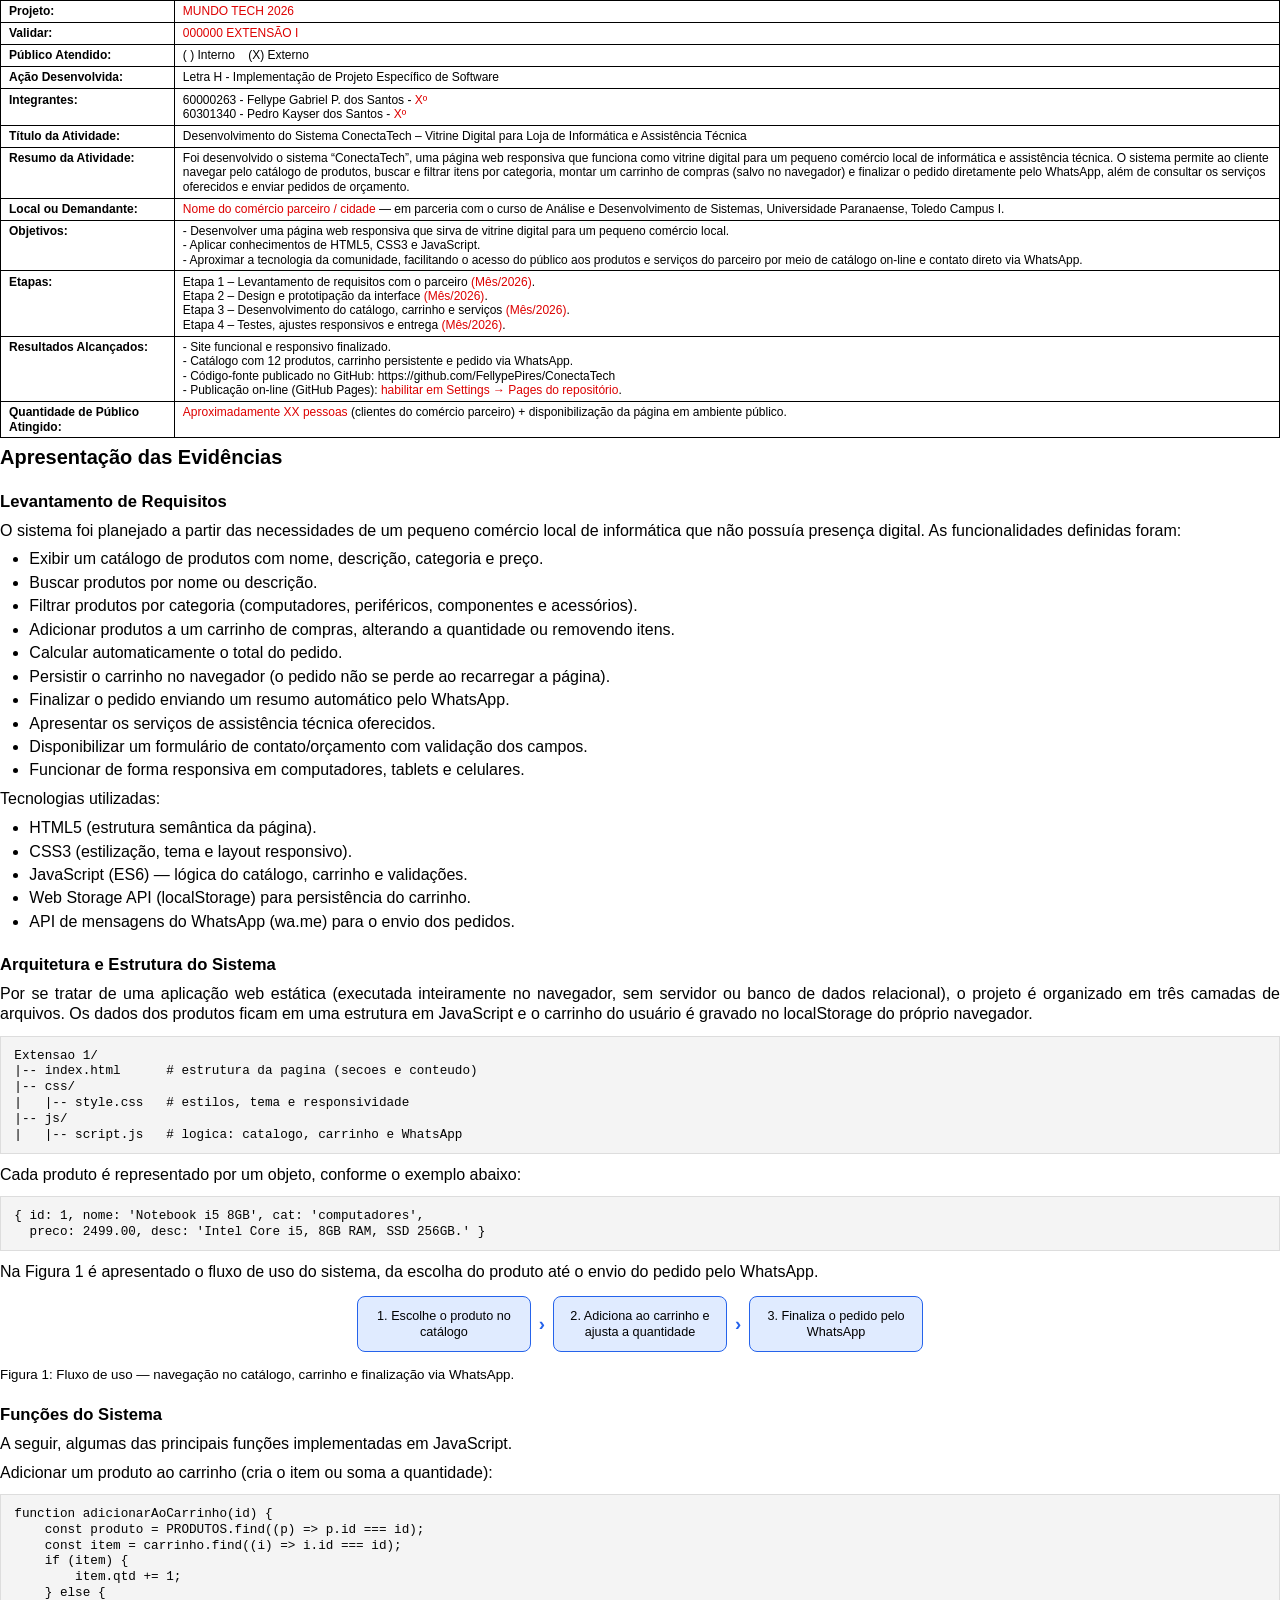
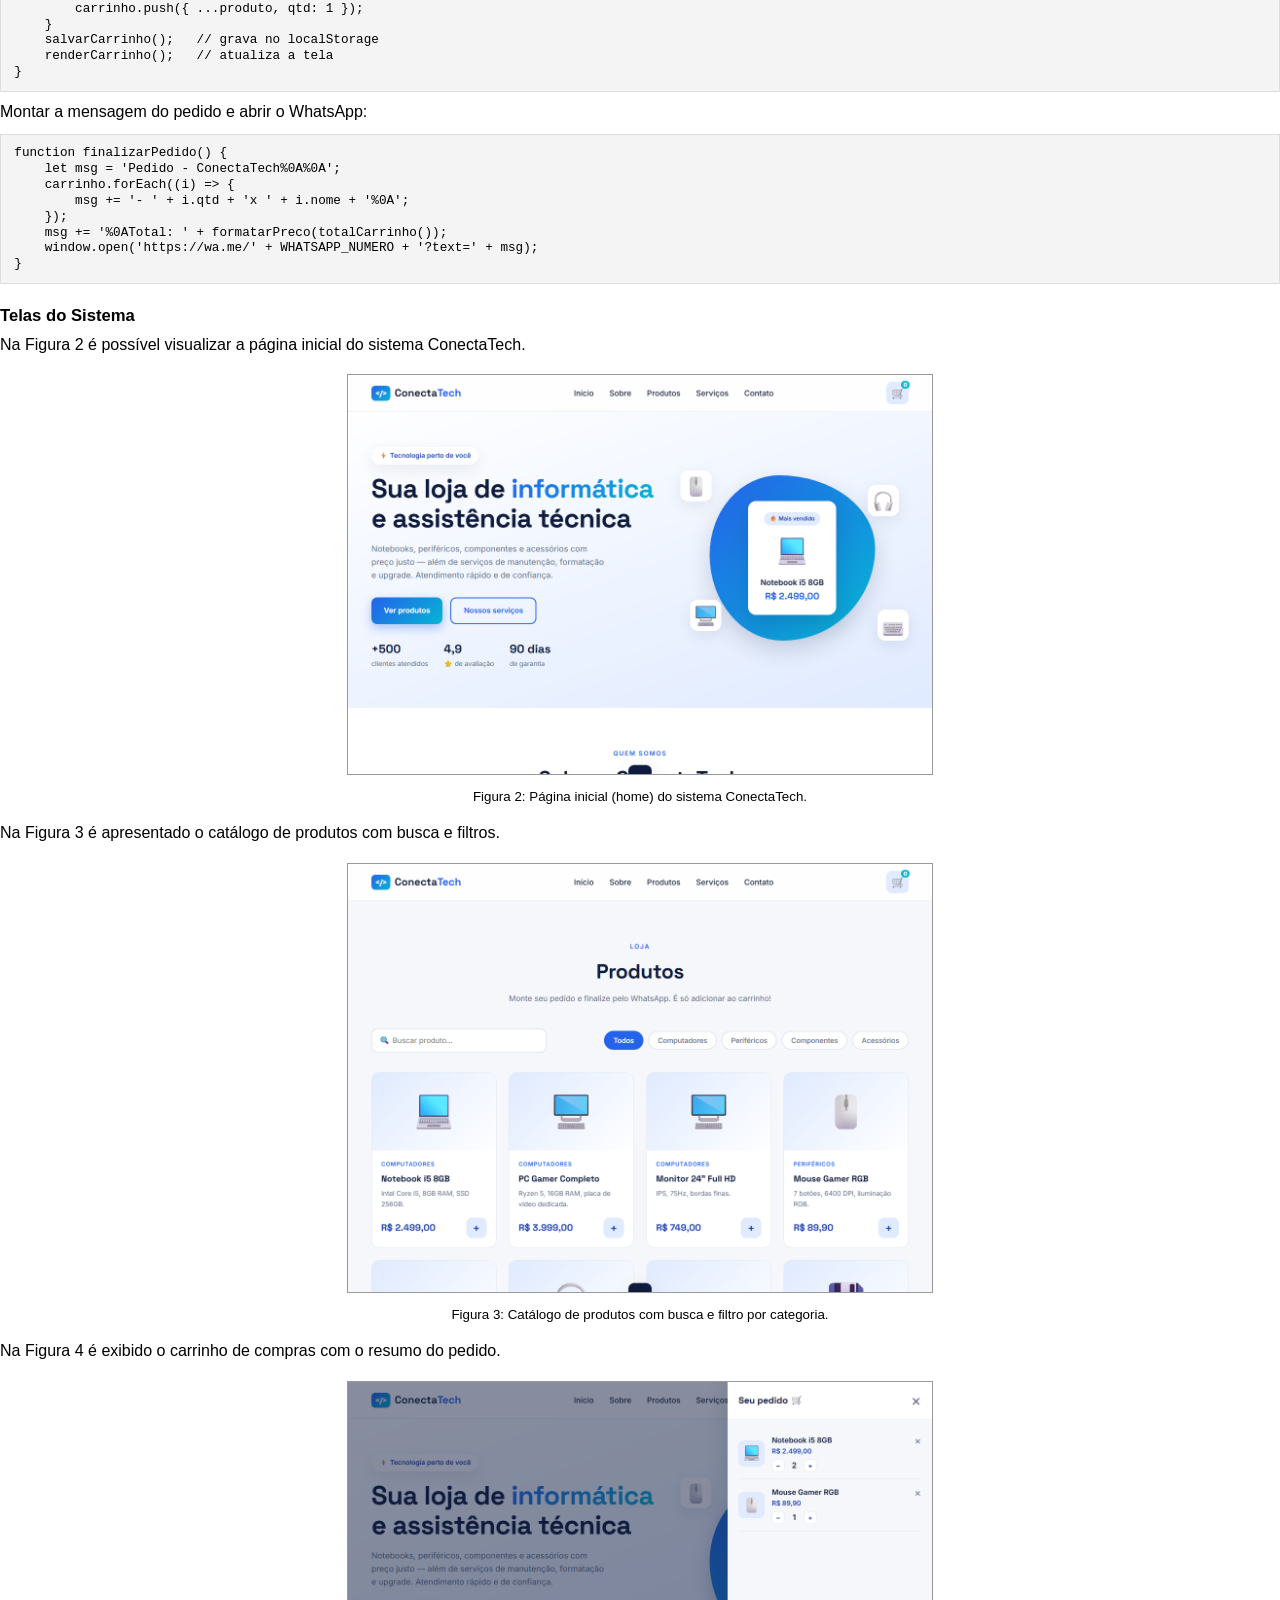
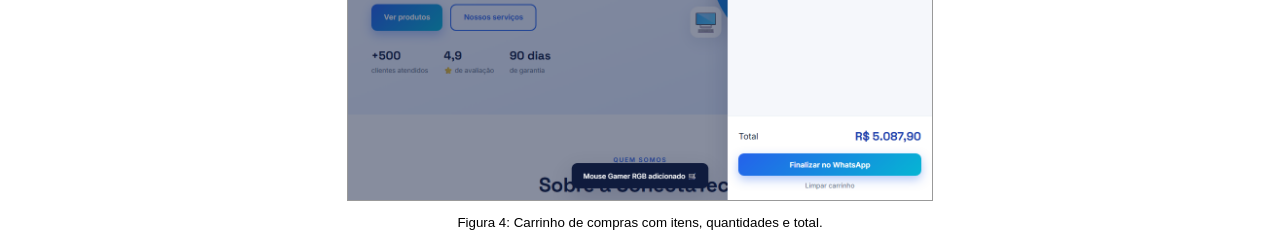
==== acex/doc.html @ 335a2b89 "Projeto ConectaTech: site e documentacao ACEX Site de vitrine digital (HTML/CSS/JS) para loja de inf" ====
<!DOCTYPE html>
<html lang="pt-BR">
<head>
<meta charset="UTF-8" />
<style>
  @page {
    size: A4;
    margin: 3.5cm 2.2cm 3cm 2.2cm;
  }
  * { box-sizing: border-box; }
  html, body { margin: 0; padding: 0; }
  body {
    font-family: "Helvetica Neue", Arial, "Segoe UI", sans-serif;
    font-size: 12pt;
    line-height: 1.3;
    color: #000;
  }

  /* ---- Cabeçalho institucional (repete em todas as páginas) ---- */
  .header {
    position: fixed;
    top: -2.9cm;            /* sobe para dentro da margem superior da página */
    left: 0; right: 0;
    margin: 0 auto;
    width: 16.6cm;
    text-align: center;
  }
  .header__box {
    border: 0.5pt solid #000;
    padding: 6pt 8pt;
    display: flex;
    align-items: center;
    justify-content: center;
    gap: 0.7cm;
  }
  .header__logo {
    border: 0.5pt solid #000;
    width: 2.6cm; height: 1.55cm;
    display: flex; align-items: center; justify-content: center;
    font-weight: bold; font-size: 11pt;
    flex-shrink: 0;
  }
  .header__titles { font-size: 10.5pt; line-height: 1.35; }
  .header__titles .t1 { font-size: 11pt; font-weight: bold; }
  .header__titles .t2, .header__titles .t3 { font-size: 9.5pt; font-weight: bold; }
  .header__sub { font-weight: bold; font-size: 11pt; margin-top: 6pt; }

  /* ---- Tabela de registro ---- */
  table.reg { width: 100%; border-collapse: collapse; }
  table.reg td {
    border: 0.5pt solid #000;
    padding: 2.5pt 6pt;
    vertical-align: top;
    font-size: 9pt;
    line-height: 1.2;
  }
  table.reg td.lbl { width: 4.6cm; font-weight: bold; }
  .red { color: #d00; }

  /* ---- Seções ---- */
  h2 { font-size: 15pt; font-weight: bold; margin: 4pt 0 10pt; }
  h3 { font-size: 12.5pt; font-weight: bold; margin: 16pt 0 6pt; }
  p { margin: 6pt 0; text-align: justify; }
  ul { margin: 6pt 0; padding-left: 22pt; }
  li { margin: 2pt 0; }

  /* ---- Código (verbatim) ---- */
  pre {
    font-family: "Consolas", "Courier New", monospace;
    font-size: 9.5pt;
    background: #f4f4f4;
    border: 0.5pt solid #ddd;
    padding: 8pt 10pt;
    white-space: pre-wrap;
    line-height: 1.25;
    margin: 8pt 0;
    page-break-inside: avoid;
  }

  /* ---- Figuras ---- */
  figure { margin: 14pt 0; text-align: center; page-break-inside: avoid; }
  figure img {
    width: 100%; max-width: 15.5cm; height: auto;
    border: 0.5pt solid #999;
  }
  .imgph {
    max-width: 15.5cm; margin: 0 auto;
    border: 1pt dashed #999; background: #fafafa;
    color: #666; font-size: 10pt;
    padding: 1.6cm 1cm; text-align: center;
  }
  figcaption { font-size: 10pt; margin-top: 5pt; }

  .pagebreak { page-break-before: always; }

  /* ---- Fluxograma simples ---- */
  .flow { display: flex; align-items: stretch; justify-content: center; gap: 0; margin: 10pt 0; }
  .flow .step {
    border: 0.8pt solid #2563eb;
    background: #e0ebff;
    border-radius: 8px;
    padding: 8pt 10pt;
    font-size: 9.5pt;
    text-align: center;
    width: 4.6cm;
    display: flex; align-items: center; justify-content: center;
  }
  .flow .arrow { display: flex; align-items: center; padding: 0 6pt; color: #2563eb; font-weight: bold; font-size: 14pt; }
</style>
</head>
<body>

  <!-- Cabeçalho repetido -->
  <div class="header">
    <div class="header__box">
      <div class="header__logo">UNIPAR</div>
      <div class="header__titles">
        <div class="t1">ATIVIDADE CURRICULAR DE EXTENSÃO - ACEX</div>
        <div class="t2">ANÁLISE E DESENVOLVIMENTO DE SISTEMAS - ADS</div>
        <div class="t3">UNIPAR TOLEDO - 2026</div>
      </div>
    </div>
    <div class="header__sub">DOCUMENTO PARA REGISTRO DE ATIVIDADE DE EXTENSÃO</div>
  </div>

  <!-- ============ PÁGINA 1: TABELA DE REGISTRO ============ -->
  <table class="reg">
    <tr>
      <td class="lbl">Projeto:</td>
      <td><span class="red">MUNDO TECH 2026</span></td>
    </tr>
    <tr>
      <td class="lbl">Validar:</td>
      <td><span class="red">000000 EXTENSÃO I</span></td>
    </tr>
    <tr>
      <td class="lbl">Público Atendido:</td>
      <td>( ) Interno &nbsp;&nbsp; (X) Externo</td>
    </tr>
    <tr>
      <td class="lbl">Ação Desenvolvida:</td>
      <td>Letra H - Implementação de Projeto Específico de Software</td>
    </tr>
    <tr>
      <td class="lbl">Integrantes:</td>
      <td>
        60000263 - Fellype Gabriel P. dos Santos - <span class="red">Xº</span><br>
        60301340 - Pedro Kayser dos Santos - <span class="red">Xº</span>
      </td>
    </tr>
    <tr>
      <td class="lbl">Título da Atividade:</td>
      <td>Desenvolvimento do Sistema ConectaTech – Vitrine Digital para Loja de Informática e Assistência Técnica</td>
    </tr>
    <tr>
      <td class="lbl">Resumo da Atividade:</td>
      <td>Foi desenvolvido o sistema “ConectaTech”, uma página web responsiva que funciona como vitrine digital para um pequeno comércio local de informática e assistência técnica. O sistema permite ao cliente navegar pelo catálogo de produtos, buscar e filtrar itens por categoria, montar um carrinho de compras (salvo no navegador) e finalizar o pedido diretamente pelo WhatsApp, além de consultar os serviços oferecidos e enviar pedidos de orçamento.</td>
    </tr>
    <tr>
      <td class="lbl">Local ou Demandante:</td>
      <td><span class="red">Nome do comércio parceiro / cidade</span> — em parceria com o curso de Análise e Desenvolvimento de Sistemas, Universidade Paranaense, Toledo Campus I.</td>
    </tr>
    <tr>
      <td class="lbl">Objetivos:</td>
      <td>- Desenvolver uma página web responsiva que sirva de vitrine digital para um pequeno comércio local.<br>
        - Aplicar conhecimentos de HTML5, CSS3 e JavaScript.<br>
        - Aproximar a tecnologia da comunidade, facilitando o acesso do público aos produtos e serviços do parceiro por meio de catálogo on-line e contato direto via WhatsApp.</td>
    </tr>
    <tr>
      <td class="lbl">Etapas:</td>
      <td>Etapa 1 – Levantamento de requisitos com o parceiro <span class="red">(Mês/2026)</span>.<br>
        Etapa 2 – Design e prototipação da interface <span class="red">(Mês/2026)</span>.<br>
        Etapa 3 – Desenvolvimento do catálogo, carrinho e serviços <span class="red">(Mês/2026)</span>.<br>
        Etapa 4 – Testes, ajustes responsivos e entrega <span class="red">(Mês/2026)</span>.</td>
    </tr>
    <tr>
      <td class="lbl">Resultados Alcançados:</td>
      <td>- Site funcional e responsivo finalizado.<br>
        - Catálogo com 12 produtos, carrinho persistente e pedido via WhatsApp.<br>
        - Código-fonte publicado no GitHub: https://github.com/FellypePires/ConectaTech<br>
        - Publicação on-line (GitHub Pages): <span class="red">habilitar em Settings → Pages do repositório</span>.</td>
    </tr>
    <tr>
      <td class="lbl">Quantidade de Público Atingido:</td>
      <td><span class="red">Aproximadamente XX pessoas</span> (clientes do comércio parceiro) + disponibilização da página em ambiente público.</td>
    </tr>
  </table>

  <!-- ============ PÁGINA 2+: EVIDÊNCIAS ============ -->
  <div class="pagebreak"></div>

  <h2>Apresentação das Evidências</h2>

  <h3>Levantamento de Requisitos</h3>
  <p>O sistema foi planejado a partir das necessidades de um pequeno comércio local de
  informática que não possuía presença digital. As funcionalidades definidas foram:</p>
  <ul>
    <li>Exibir um catálogo de produtos com nome, descrição, categoria e preço.</li>
    <li>Buscar produtos por nome ou descrição.</li>
    <li>Filtrar produtos por categoria (computadores, periféricos, componentes e acessórios).</li>
    <li>Adicionar produtos a um carrinho de compras, alterando a quantidade ou removendo itens.</li>
    <li>Calcular automaticamente o total do pedido.</li>
    <li>Persistir o carrinho no navegador (o pedido não se perde ao recarregar a página).</li>
    <li>Finalizar o pedido enviando um resumo automático pelo WhatsApp.</li>
    <li>Apresentar os serviços de assistência técnica oferecidos.</li>
    <li>Disponibilizar um formulário de contato/orçamento com validação dos campos.</li>
    <li>Funcionar de forma responsiva em computadores, tablets e celulares.</li>
  </ul>

  <p>Tecnologias utilizadas:</p>
  <ul>
    <li>HTML5 (estrutura semântica da página).</li>
    <li>CSS3 (estilização, tema e layout responsivo).</li>
    <li>JavaScript (ES6) — lógica do catálogo, carrinho e validações.</li>
    <li>Web Storage API (localStorage) para persistência do carrinho.</li>
    <li>API de mensagens do WhatsApp (wa.me) para o envio dos pedidos.</li>
  </ul>

  <h3>Arquitetura e Estrutura do Sistema</h3>
  <p>Por se tratar de uma aplicação web estática (executada inteiramente no navegador,
  sem servidor ou banco de dados relacional), o projeto é organizado em três camadas de
  arquivos. Os dados dos produtos ficam em uma estrutura em JavaScript e o carrinho do
  usuário é gravado no localStorage do próprio navegador.</p>
  <pre>Extensao 1/
|-- index.html      # estrutura da pagina (secoes e conteudo)
|-- css/
|   |-- style.css   # estilos, tema e responsividade
|-- js/
|   |-- script.js   # logica: catalogo, carrinho e WhatsApp</pre>

  <p>Cada produto é representado por um objeto, conforme o exemplo abaixo:</p>
  <pre>{ id: 1, nome: 'Notebook i5 8GB', cat: 'computadores',
  preco: 2499.00, desc: 'Intel Core i5, 8GB RAM, SSD 256GB.' }</pre>

  <p>Na Figura 1 é apresentado o fluxo de uso do sistema, da escolha do produto até o
  envio do pedido pelo WhatsApp.</p>
  <div class="flow">
    <div class="step">1. Escolhe o produto no catálogo</div>
    <div class="arrow">›</div>
    <div class="step">2. Adiciona ao carrinho e ajusta a quantidade</div>
    <div class="arrow">›</div>
    <div class="step">3. Finaliza o pedido pelo WhatsApp</div>
  </div>
  <figcaption>Figura 1: Fluxo de uso — navegação no catálogo, carrinho e finalização via WhatsApp.</figcaption>

  <h3>Funções do Sistema</h3>
  <p>A seguir, algumas das principais funções implementadas em JavaScript.</p>
  <p>Adicionar um produto ao carrinho (cria o item ou soma a quantidade):</p>
  <pre>function adicionarAoCarrinho(id) {
    const produto = PRODUTOS.find((p) => p.id === id);
    const item = carrinho.find((i) => i.id === id);
    if (item) {
        item.qtd += 1;
    } else {
        carrinho.push({ ...produto, qtd: 1 });
    }
    salvarCarrinho();   // grava no localStorage
    renderCarrinho();   // atualiza a tela
}</pre>

  <p>Montar a mensagem do pedido e abrir o WhatsApp:</p>
  <pre>function finalizarPedido() {
    let msg = 'Pedido - ConectaTech%0A%0A';
    carrinho.forEach((i) => {
        msg += '- ' + i.qtd + 'x ' + i.nome + '%0A';
    });
    msg += '%0ATotal: ' + formatarPreco(totalCarrinho());
    window.open('https://wa.me/' + WHATSAPP_NUMERO + '?text=' + msg);
}</pre>

  <h3>Telas do Sistema</h3>
  <p>Na Figura 2 é possível visualizar a página inicial do sistema ConectaTech.</p>
  <figure>
    <img src="images/home.png" alt="Página inicial" onerror="this.replaceWith(Object.assign(document.createElement('div'),{className:'imgph',textContent:'[ Inserir print da página inicial — images/home.png ]'}))" />
    <figcaption>Figura 2: Página inicial (home) do sistema ConectaTech.</figcaption>
  </figure>

  <p>Na Figura 3 é apresentado o catálogo de produtos com busca e filtros.</p>
  <figure>
    <img src="images/catalogo.png" alt="Catálogo de produtos" onerror="this.replaceWith(Object.assign(document.createElement('div'),{className:'imgph',textContent:'[ Inserir print do catálogo — images/catalogo.png ]'}))" />
    <figcaption>Figura 3: Catálogo de produtos com busca e filtro por categoria.</figcaption>
  </figure>

  <p>Na Figura 4 é exibido o carrinho de compras com o resumo do pedido.</p>
  <figure>
    <img src="images/carrinho.png" alt="Carrinho de compras" onerror="this.replaceWith(Object.assign(document.createElement('div'),{className:'imgph',textContent:'[ Inserir print do carrinho — images/carrinho.png ]'}))" />
    <figcaption>Figura 4: Carrinho de compras com itens, quantidades e total.</figcaption>
  </figure>

</body>
</html>
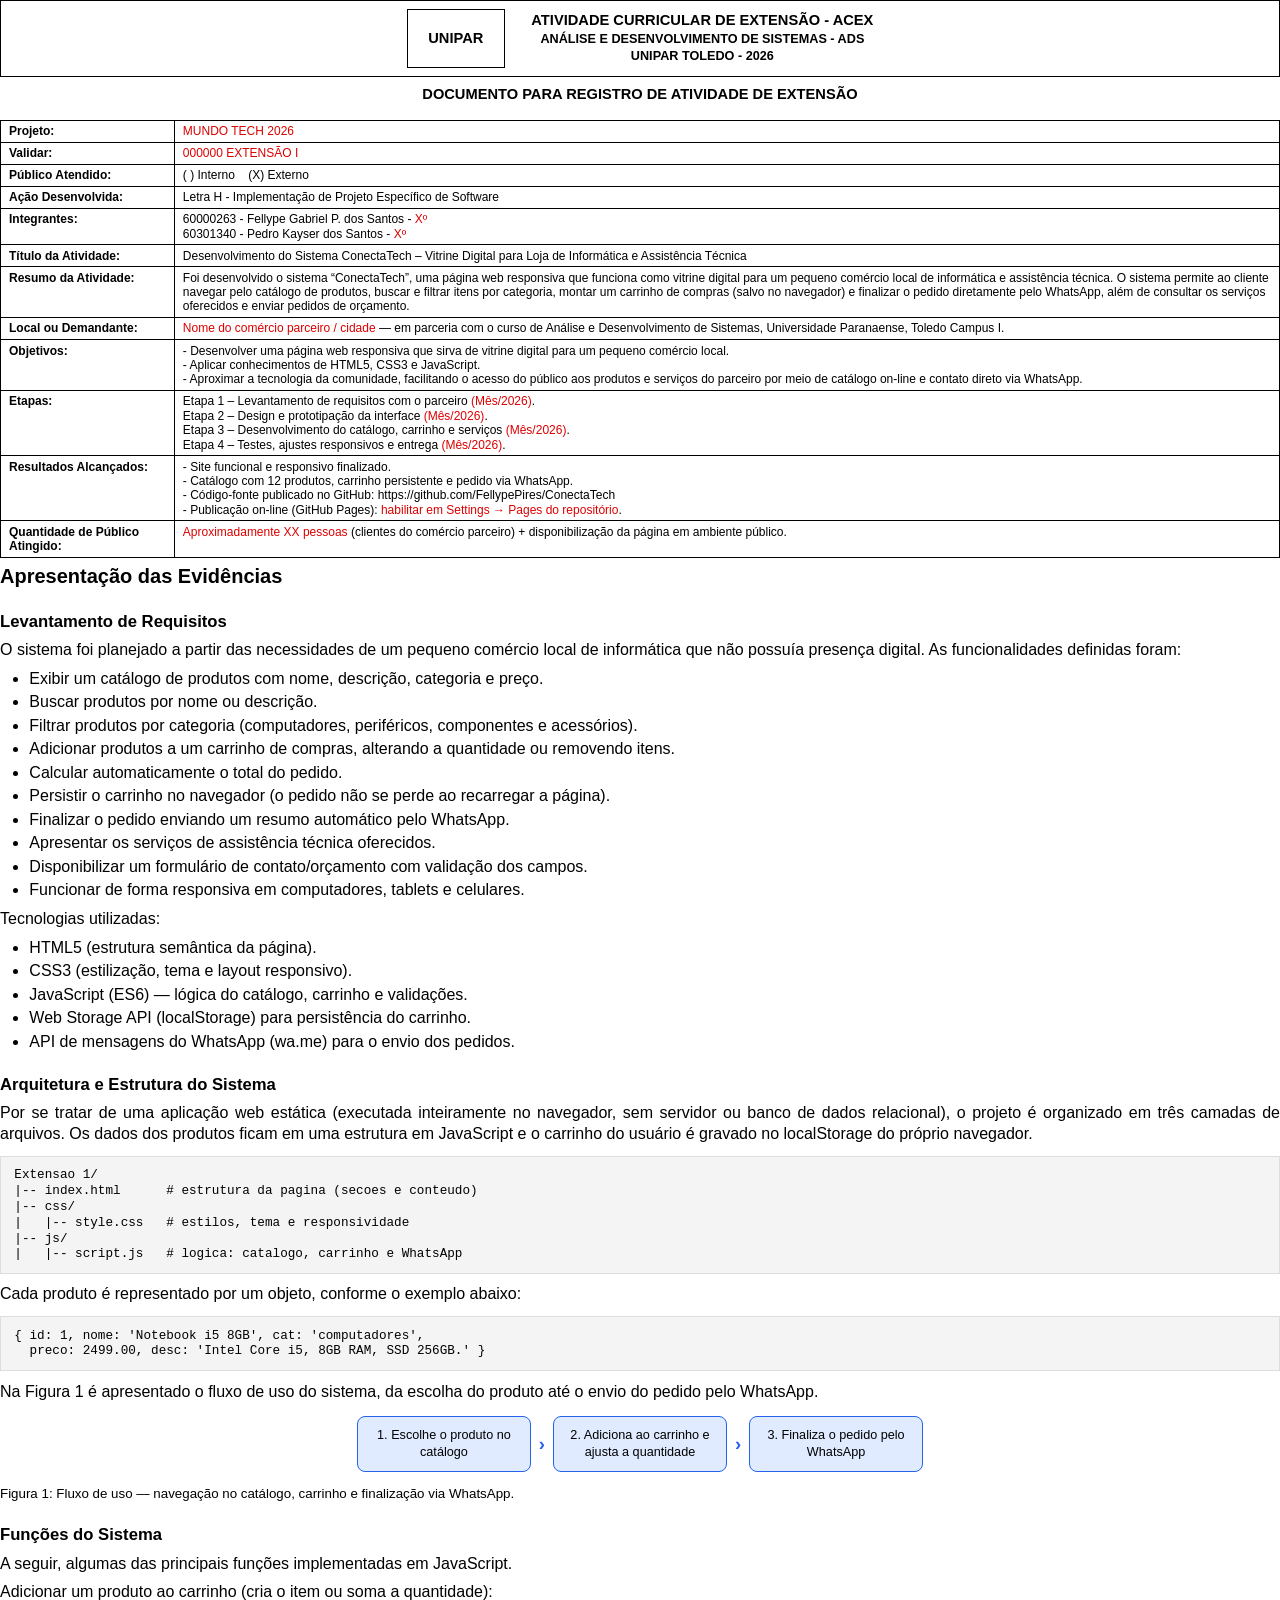
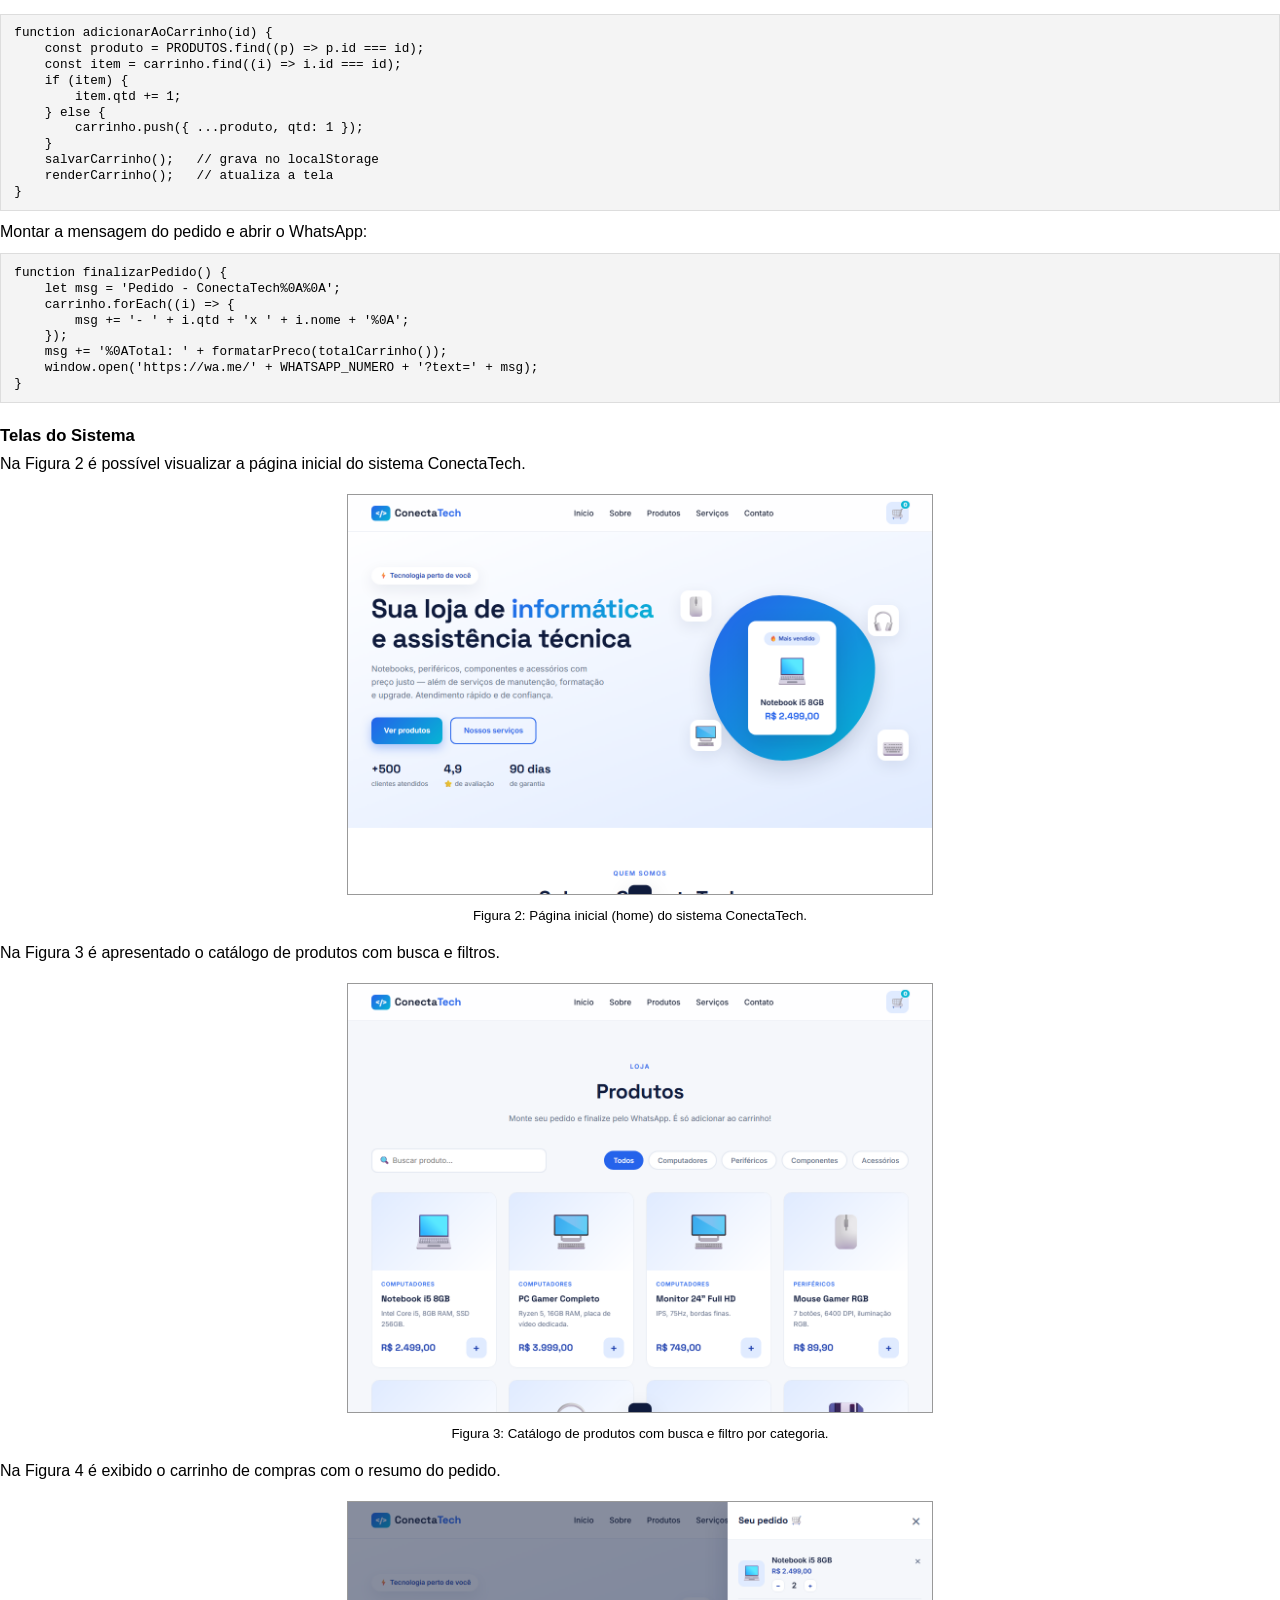
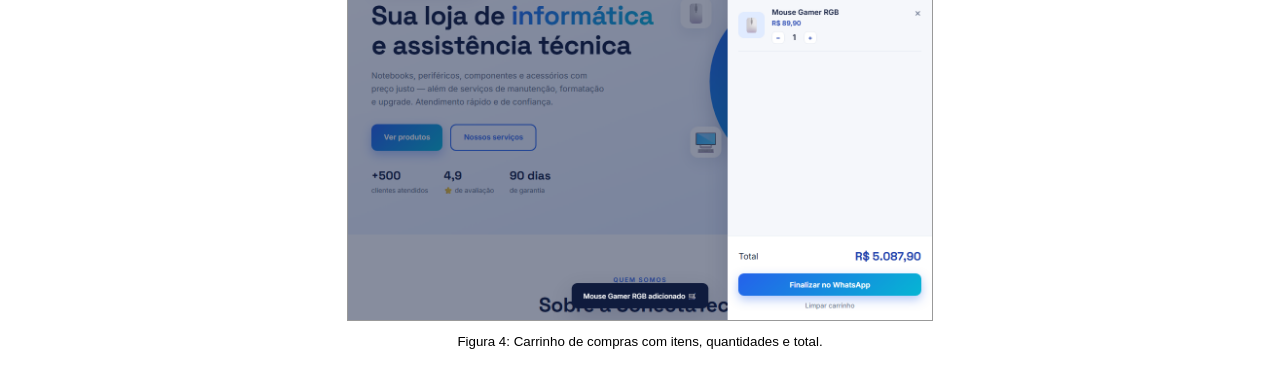
==== commit eb3c6bed: "Documentacao: corrige cabecalho repetido (sem sobreposicao no PDF)" ====
--- a/acex/doc.html
+++ b/acex/doc.html
@@ -5,7 +5,7 @@
 <style>
   @page {
     size: A4;
-    margin: 3.5cm 2.2cm 3cm 2.2cm;
+    margin: 1.4cm 2.2cm 1.4cm 2.2cm;
   }
   * { box-sizing: border-box; }
   html, body { margin: 0; padding: 0; }
@@ -16,14 +16,16 @@
     color: #000;
   }
 
-  /* ---- Cabeçalho institucional (repete em todas as páginas) ---- */
+  /* ---- Tabela-moldura: o cabeçalho (thead) repete em todas as páginas ---- */
+  table.doc { width: 100%; border-collapse: collapse; }
+  table.doc > thead { display: table-header-group; }
+  table.doc > thead > tr > td,
+  table.doc > tbody > tr > td { padding: 0; border: none; }
+
   .header {
-    position: fixed;
-    top: -2.9cm;            /* sobe para dentro da margem superior da página */
-    left: 0; right: 0;
-    margin: 0 auto;
-    width: 16.6cm;
+    width: 100%;
     text-align: center;
+    padding-bottom: 12pt;
   }
   .header__box {
     border: 0.5pt solid #000;
@@ -110,7 +112,9 @@
 </head>
 <body>
 
-  <!-- Cabeçalho repetido -->
+  <table class="doc">
+  <thead><tr><td>
+  <!-- Cabeçalho repetido em todas as páginas -->
   <div class="header">
     <div class="header__box">
       <div class="header__logo">UNIPAR</div>
@@ -122,6 +126,8 @@
     </div>
     <div class="header__sub">DOCUMENTO PARA REGISTRO DE ATIVIDADE DE EXTENSÃO</div>
   </div>
+  </td></tr></thead>
+  <tbody><tr><td>
 
   <!-- ============ PÁGINA 1: TABELA DE REGISTRO ============ -->
   <table class="reg">
@@ -287,5 +293,8 @@
     <figcaption>Figura 4: Carrinho de compras com itens, quantidades e total.</figcaption>
   </figure>
 
+  </td></tr></tbody>
+  </table>
+
 </body>
 </html>
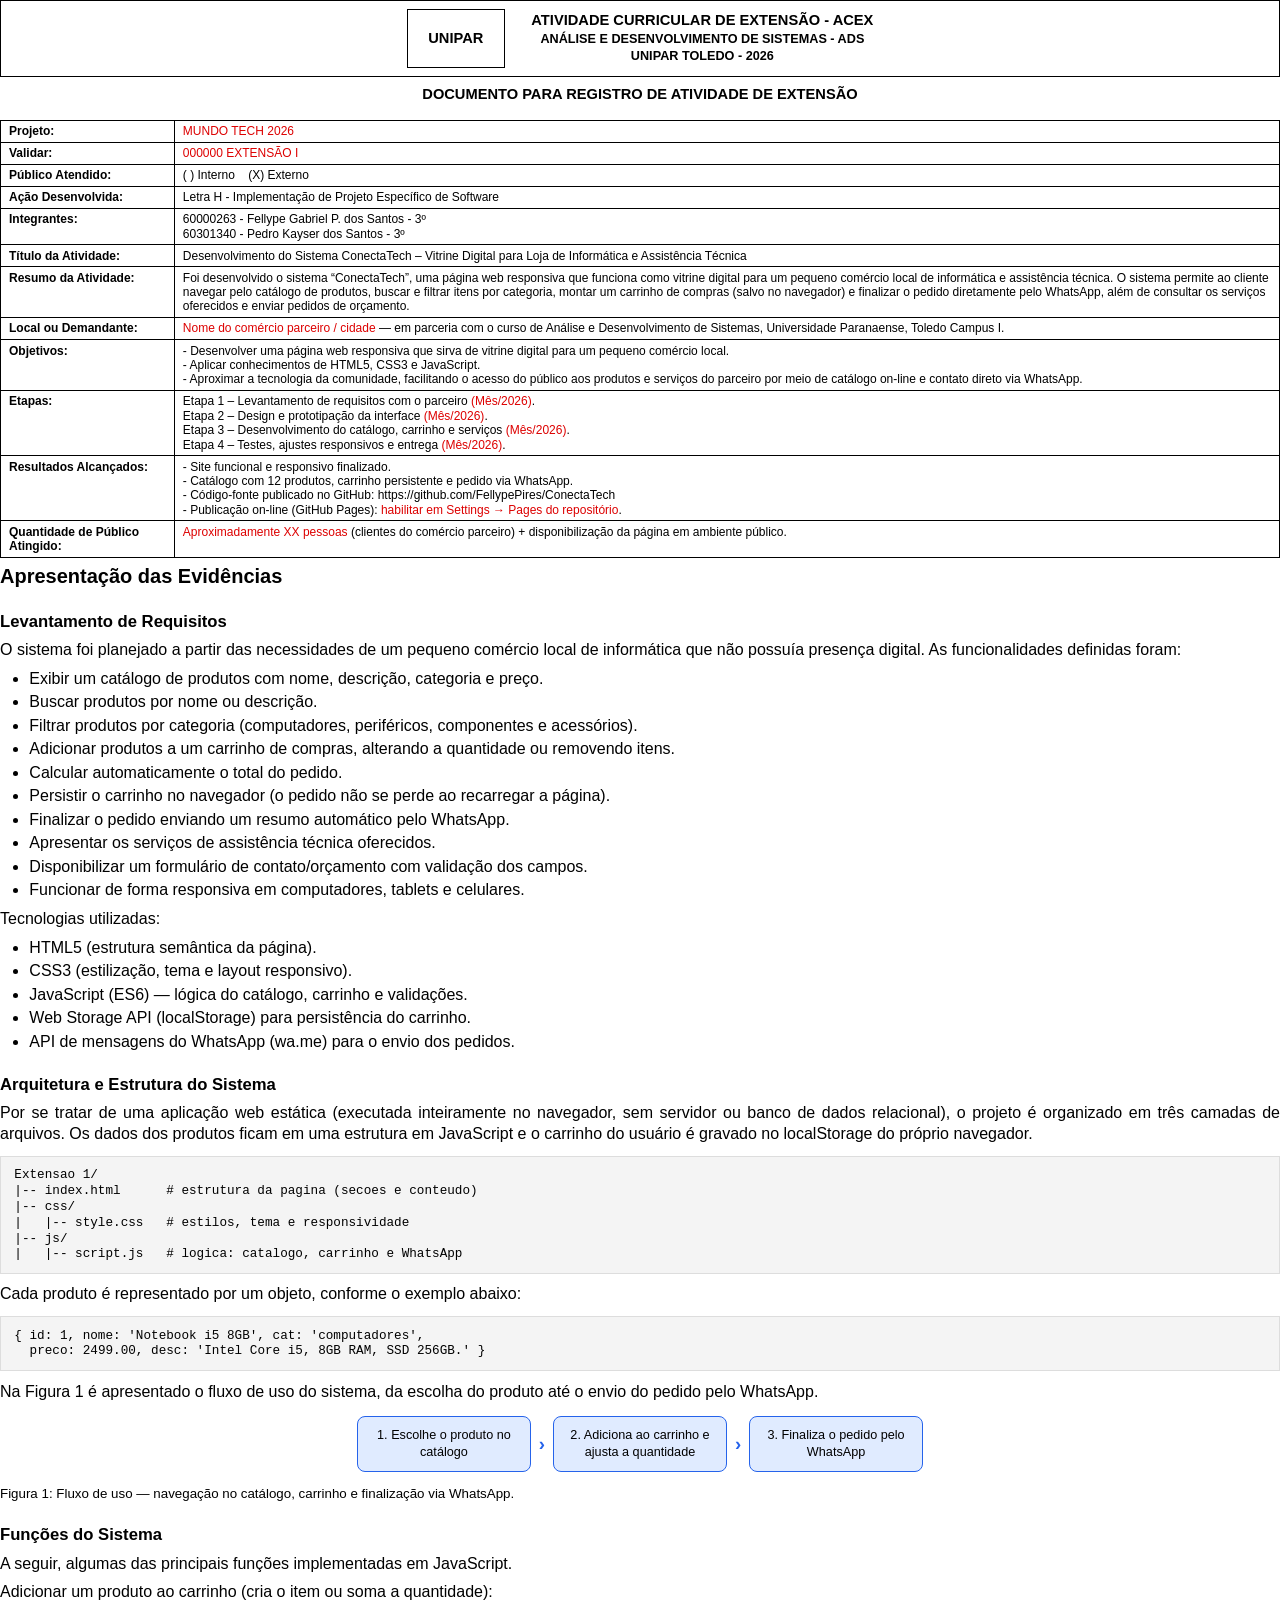
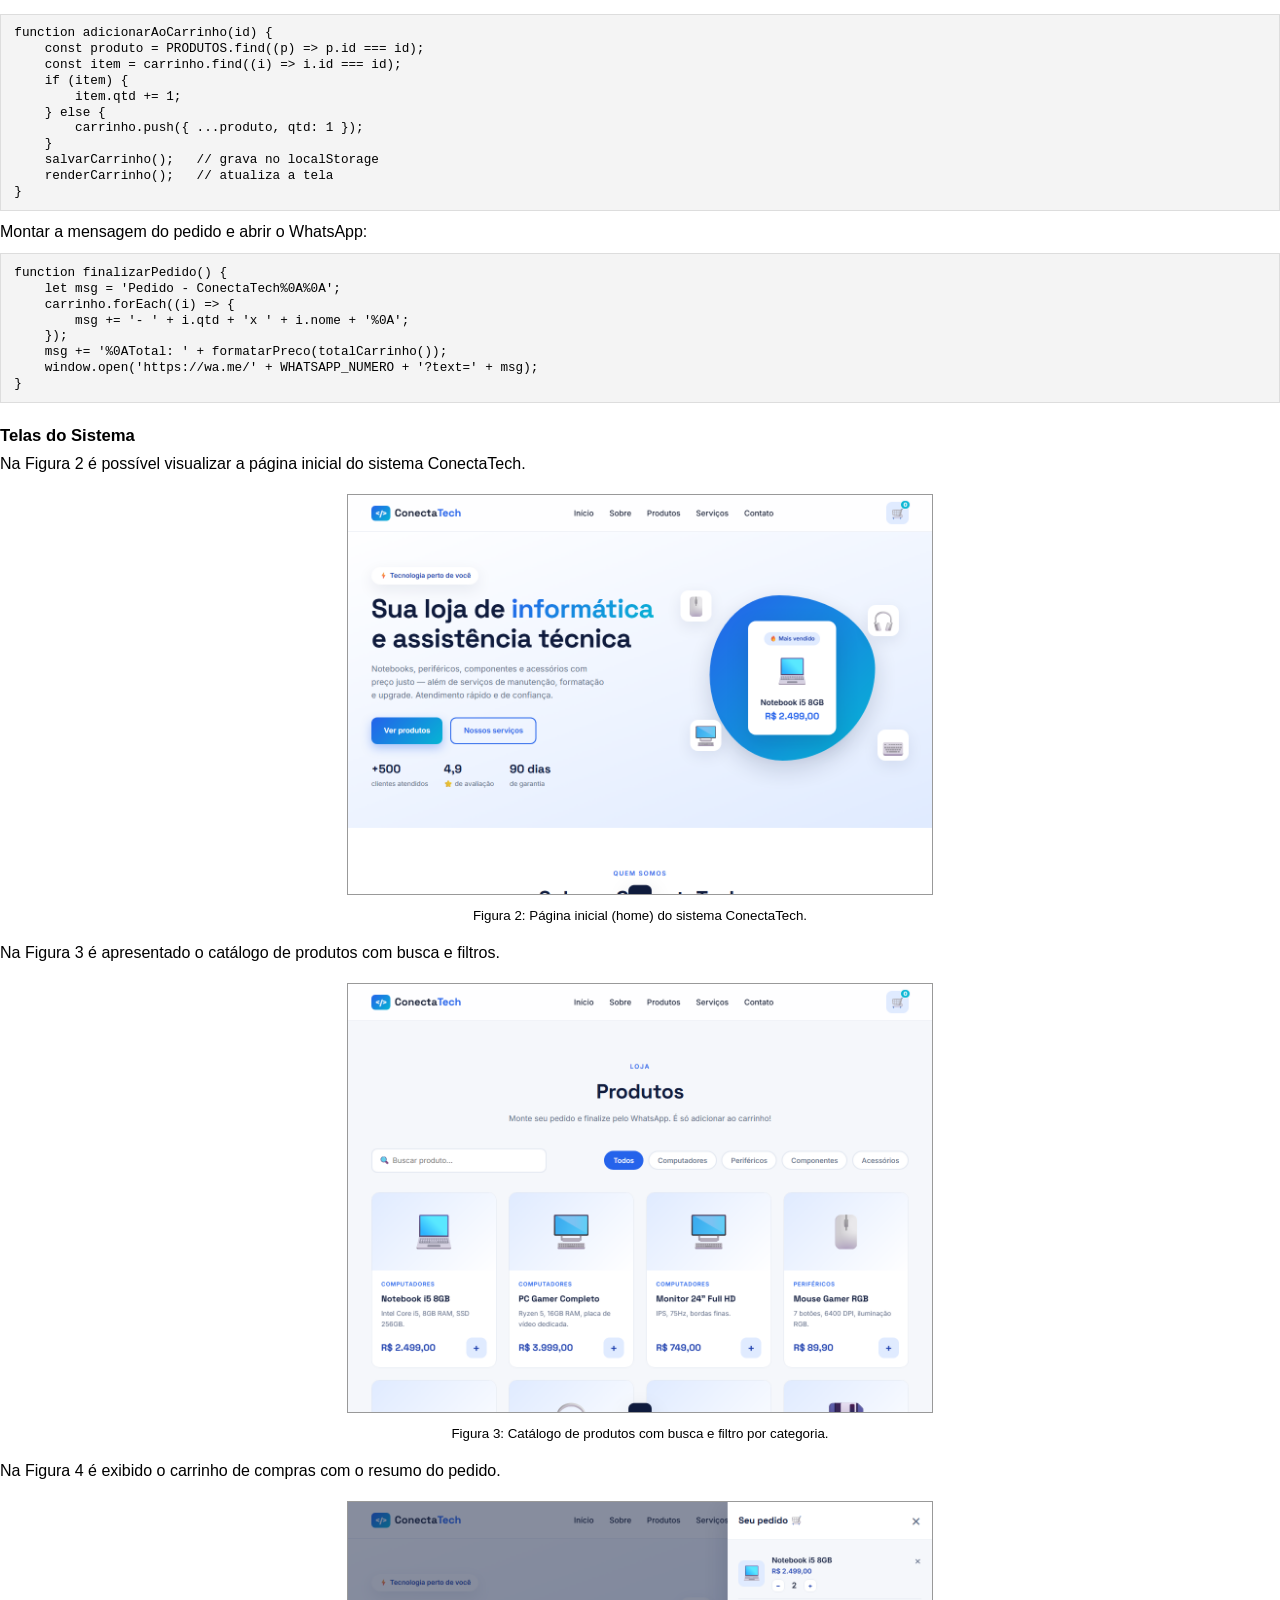
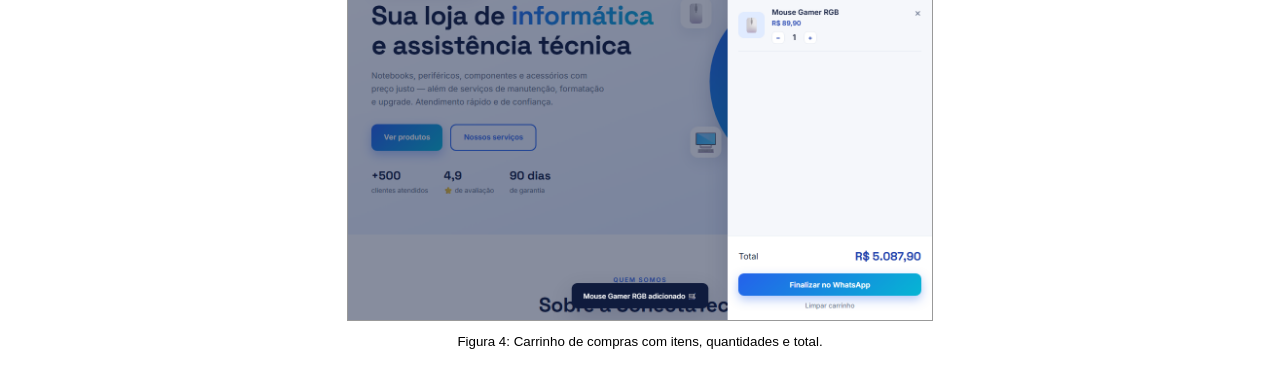
==== commit f576d979: "Documentacao: preenche periodo (3o) e prepara logo da UNIPAR" ====
--- a/acex/doc.html
+++ b/acex/doc.html
@@ -36,11 +36,15 @@
     gap: 0.7cm;
   }
   .header__logo {
+    flex-shrink: 0;
+    display: flex; align-items: center; justify-content: center;
+  }
+  .header__logo img { height: 1.4cm; width: auto; max-width: 5.5cm; }
+  /* fallback (quando ainda não há a logo): caixa com o texto UNIPAR */
+  .header__logo--fb {
     border: 0.5pt solid #000;
     width: 2.6cm; height: 1.55cm;
-    display: flex; align-items: center; justify-content: center;
     font-weight: bold; font-size: 11pt;
-    flex-shrink: 0;
   }
   .header__titles { font-size: 10.5pt; line-height: 1.35; }
   .header__titles .t1 { font-size: 11pt; font-weight: bold; }
@@ -117,7 +121,7 @@
   <!-- Cabeçalho repetido em todas as páginas -->
   <div class="header">
     <div class="header__box">
-      <div class="header__logo">UNIPAR</div>
+      <div class="header__logo"><img src="images/unipar_logo.png" alt="UNIPAR" onerror="var p=this.parentNode;p.classList.add('header__logo--fb');p.textContent='UNIPAR';" /></div>
       <div class="header__titles">
         <div class="t1">ATIVIDADE CURRICULAR DE EXTENSÃO - ACEX</div>
         <div class="t2">ANÁLISE E DESENVOLVIMENTO DE SISTEMAS - ADS</div>
@@ -150,8 +154,8 @@
     <tr>
       <td class="lbl">Integrantes:</td>
       <td>
-        60000263 - Fellype Gabriel P. dos Santos - <span class="red">Xº</span><br>
-        60301340 - Pedro Kayser dos Santos - <span class="red">Xº</span>
+        60000263 - Fellype Gabriel P. dos Santos - 3º<br>
+        60301340 - Pedro Kayser dos Santos - 3º
       </td>
     </tr>
     <tr>
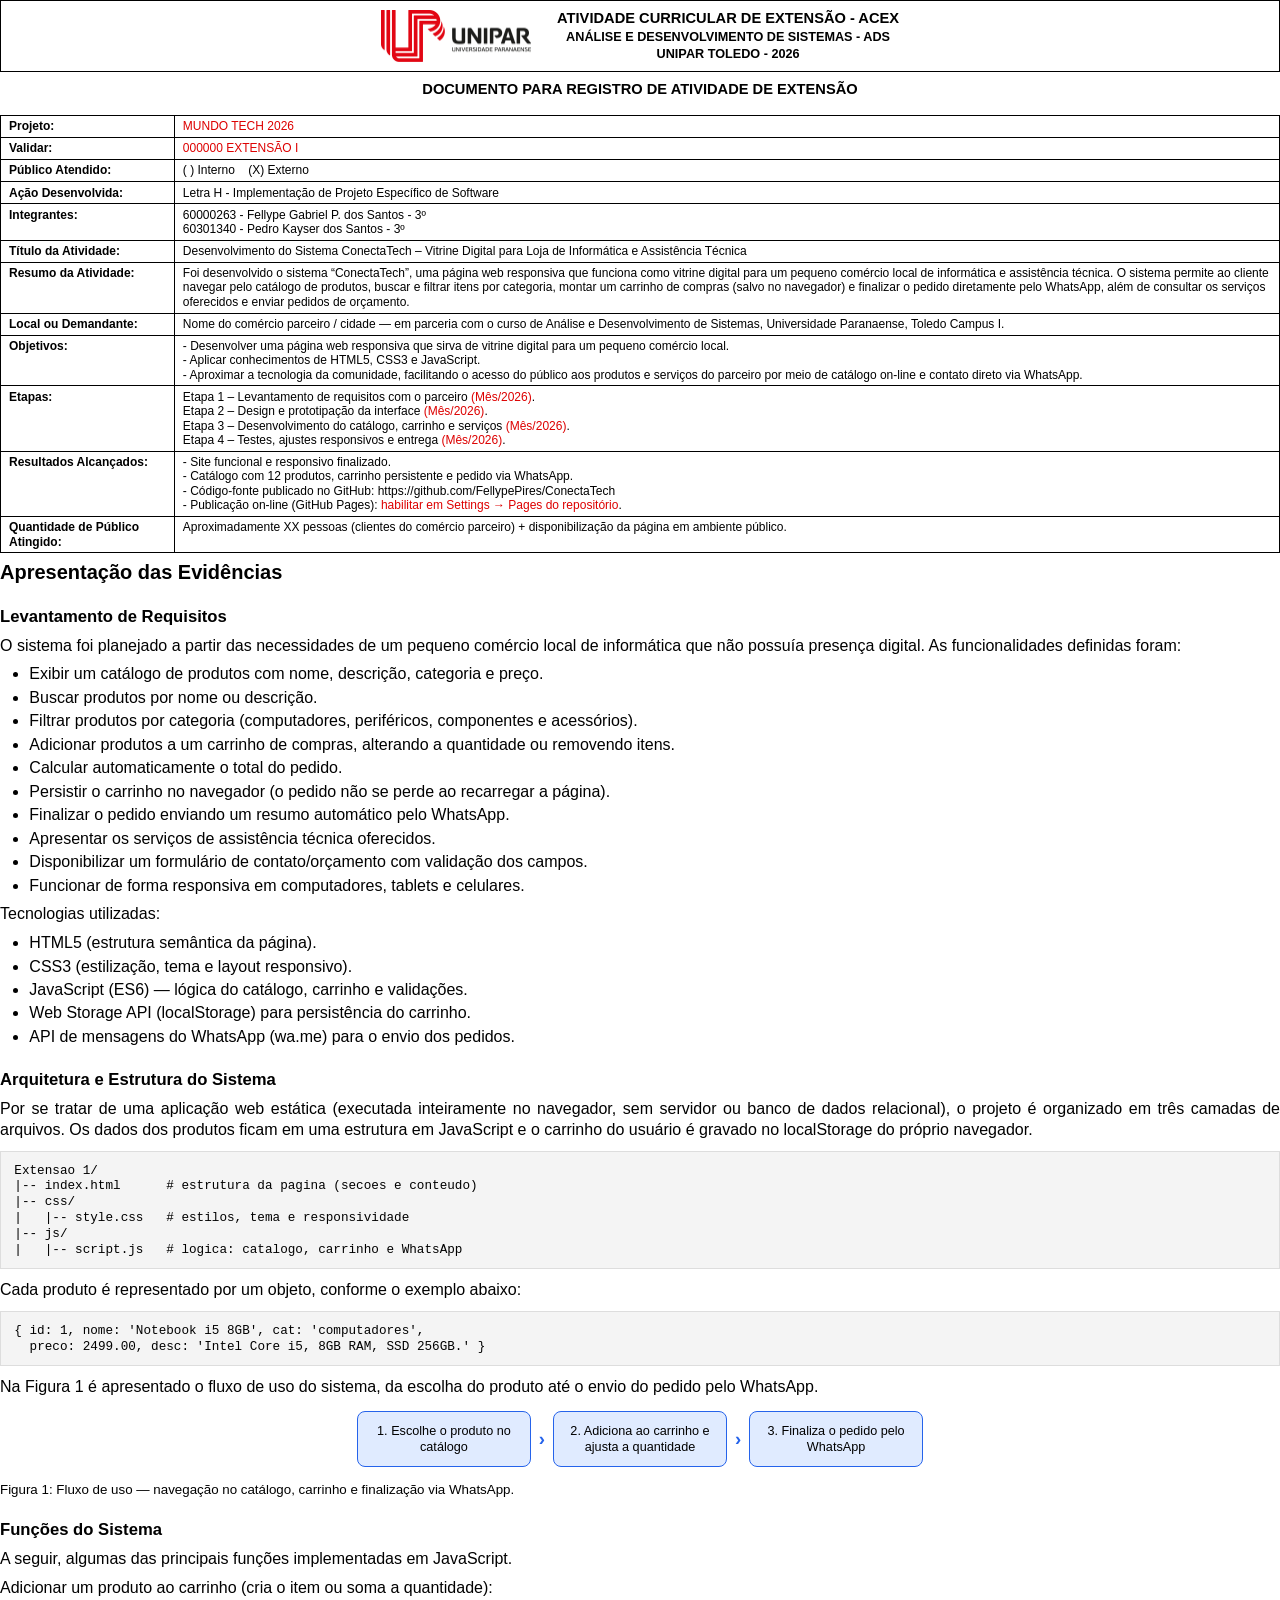
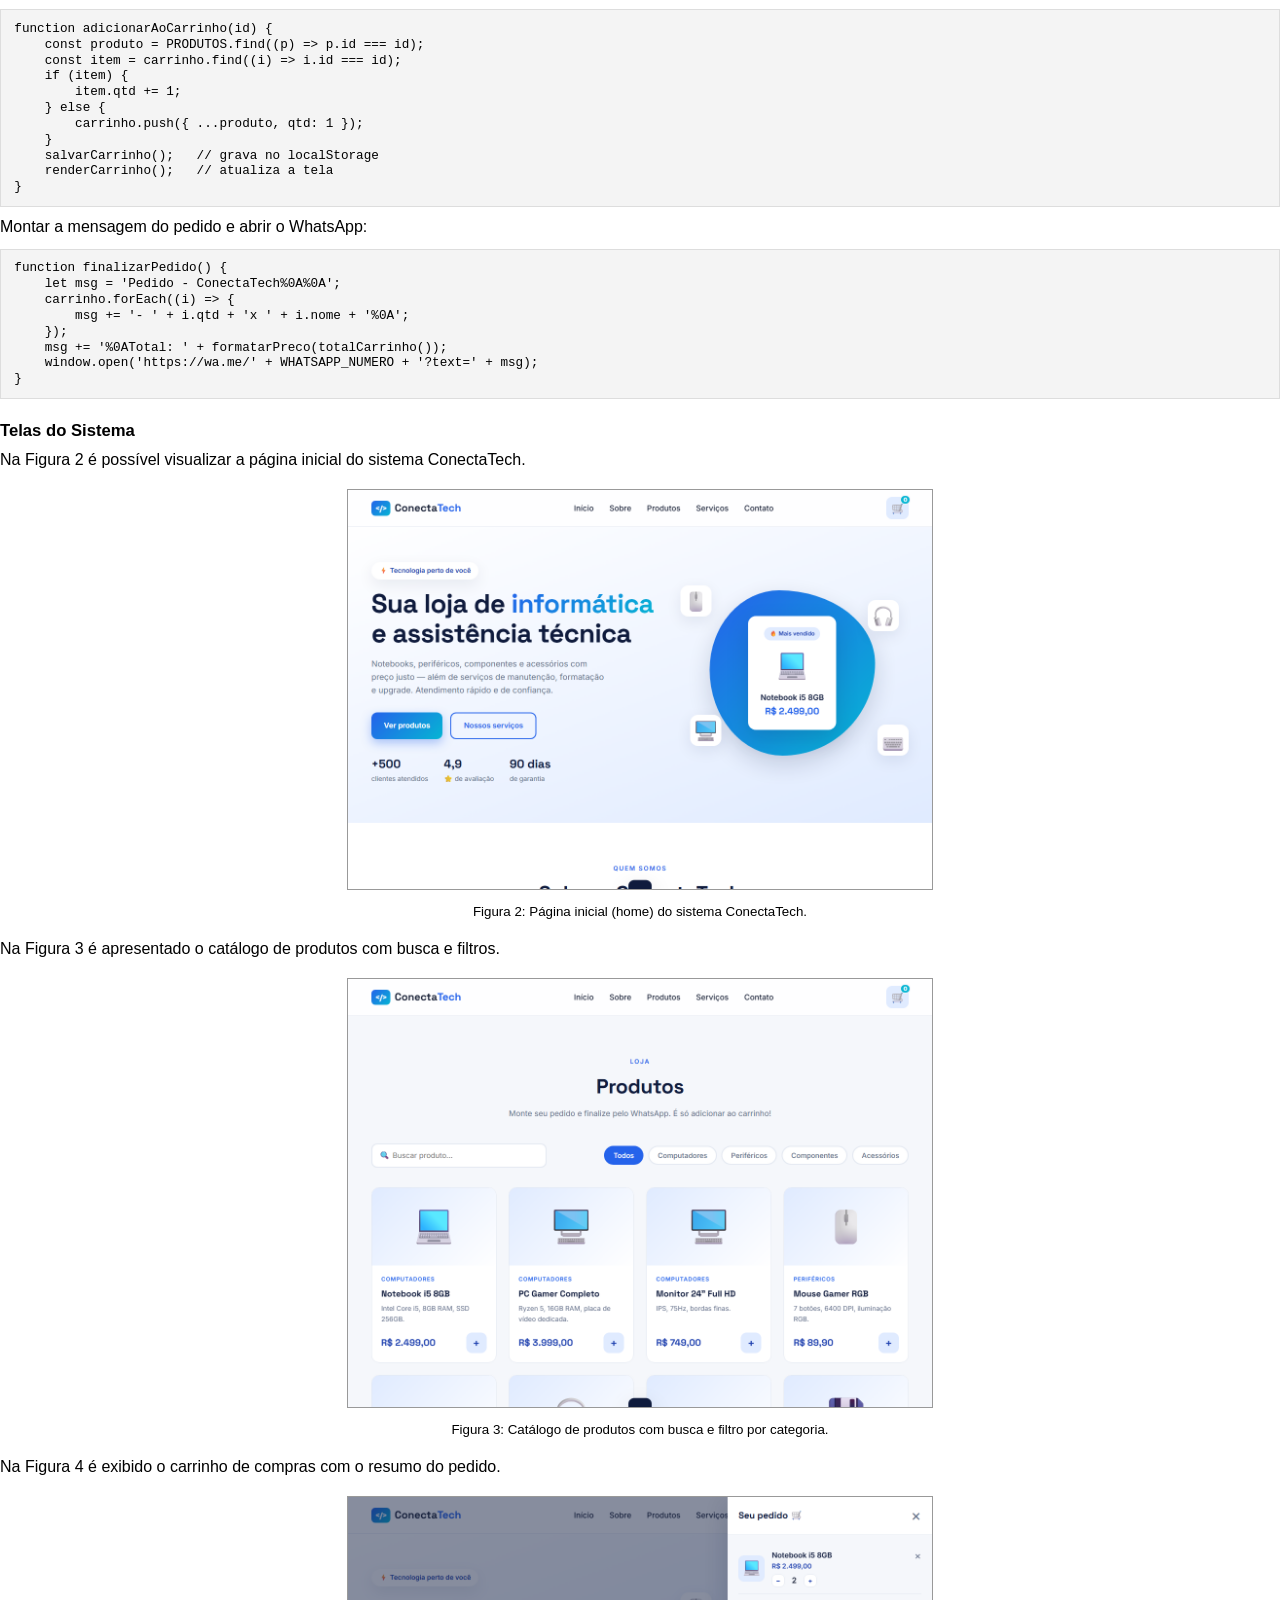
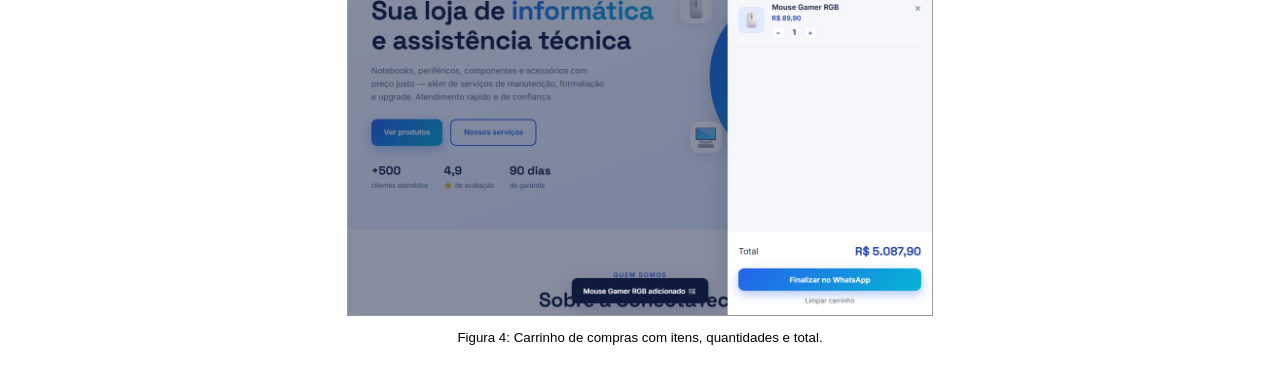
==== commit 6a6ec049: "Documentacao: remove marcacao vermelha de Local/Demandante e Publico Atingido" ====
--- a/acex/doc.html
+++ b/acex/doc.html
@@ -168,7 +168,7 @@
     </tr>
     <tr>
       <td class="lbl">Local ou Demandante:</td>
-      <td><span class="red">Nome do comércio parceiro / cidade</span> — em parceria com o curso de Análise e Desenvolvimento de Sistemas, Universidade Paranaense, Toledo Campus I.</td>
+      <td>Nome do comércio parceiro / cidade — em parceria com o curso de Análise e Desenvolvimento de Sistemas, Universidade Paranaense, Toledo Campus I.</td>
     </tr>
     <tr>
       <td class="lbl">Objetivos:</td>
@@ -192,7 +192,7 @@
     </tr>
     <tr>
       <td class="lbl">Quantidade de Público Atingido:</td>
-      <td><span class="red">Aproximadamente XX pessoas</span> (clientes do comércio parceiro) + disponibilização da página em ambiente público.</td>
+      <td>Aproximadamente XX pessoas (clientes do comércio parceiro) + disponibilização da página em ambiente público.</td>
     </tr>
   </table>
 
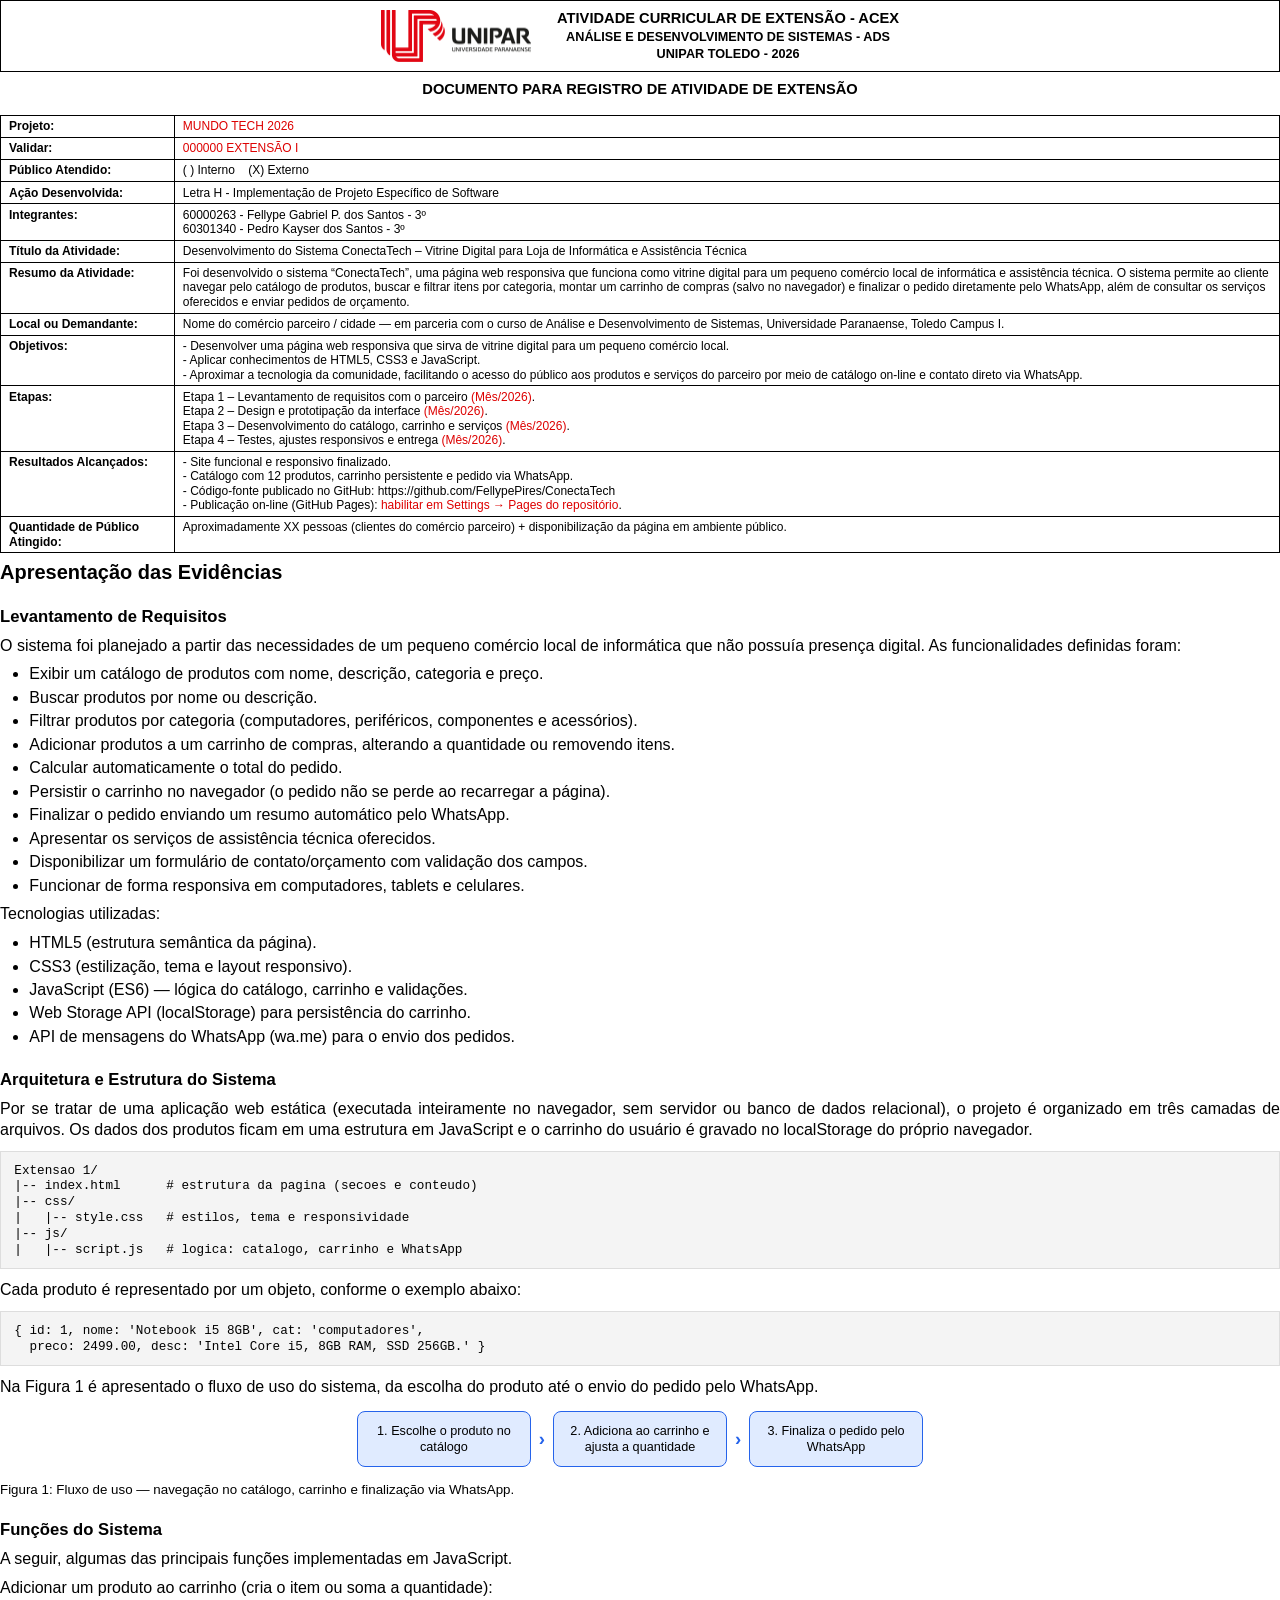
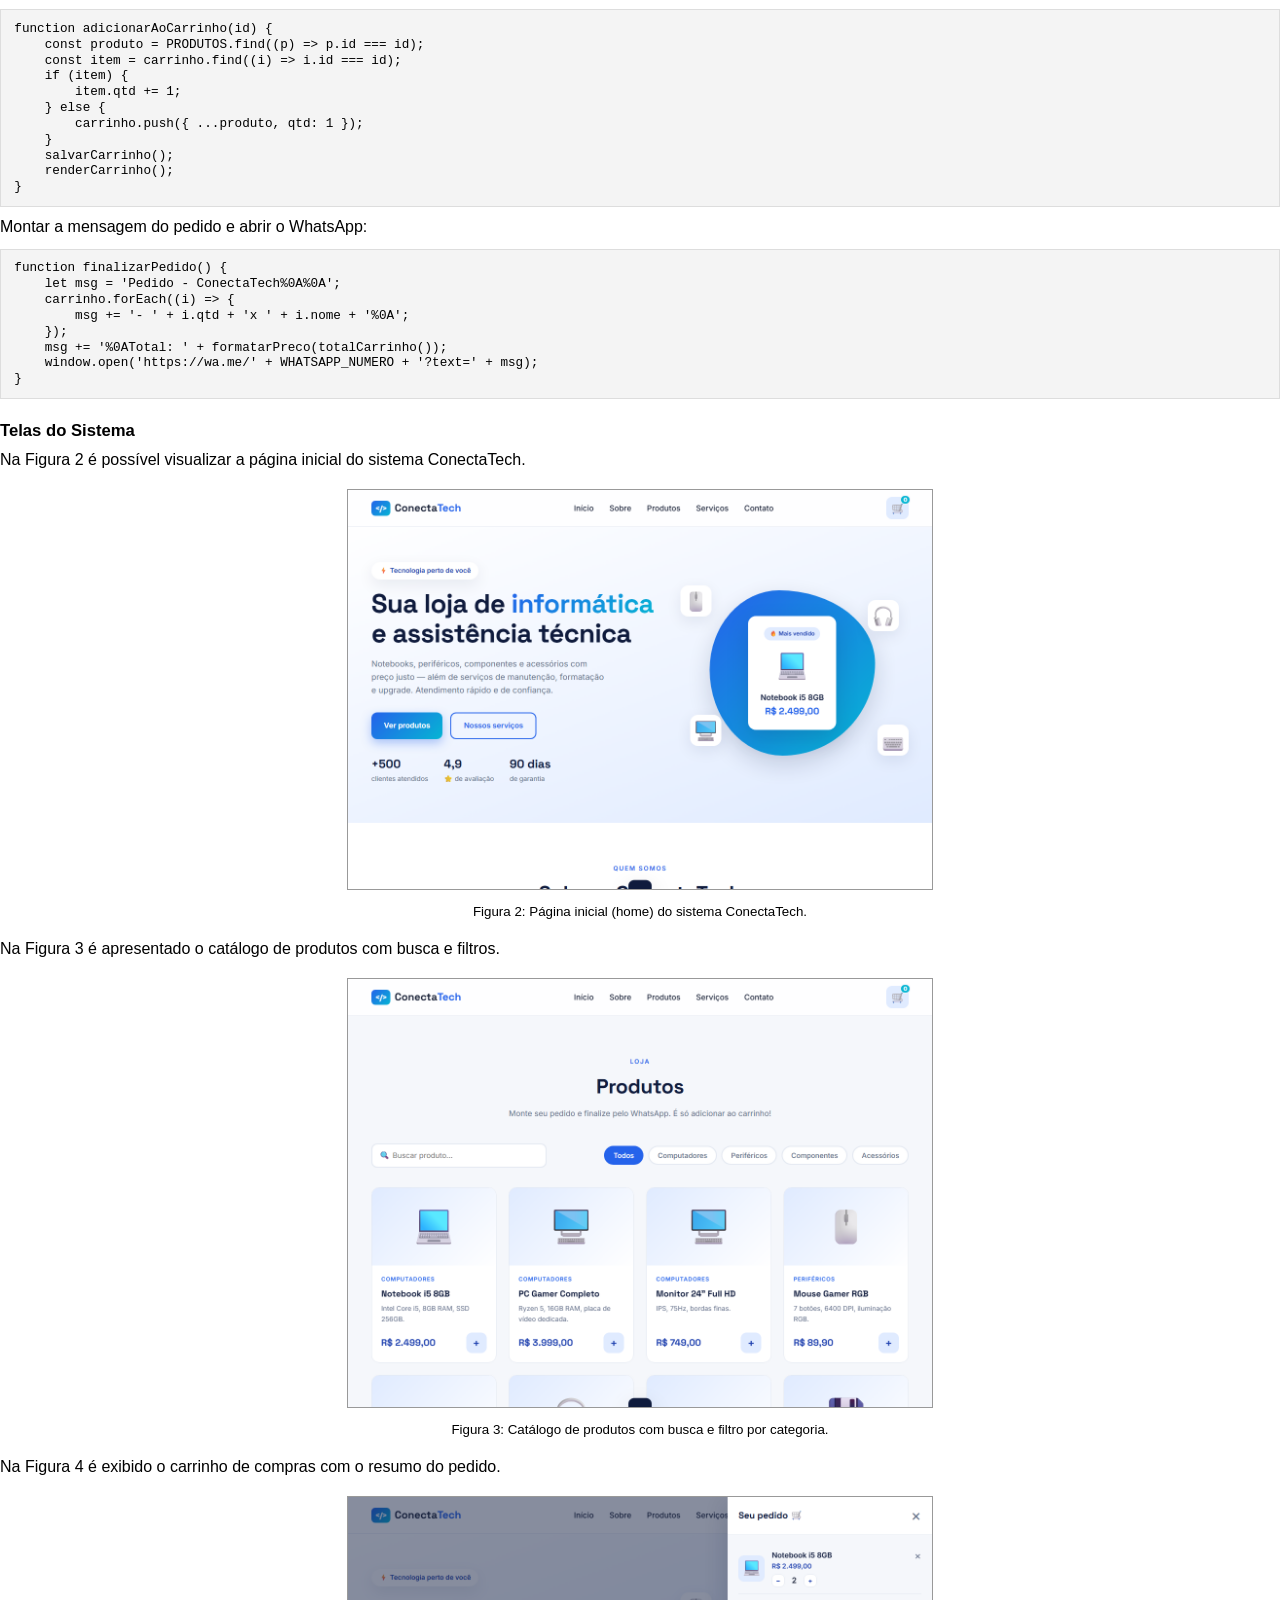
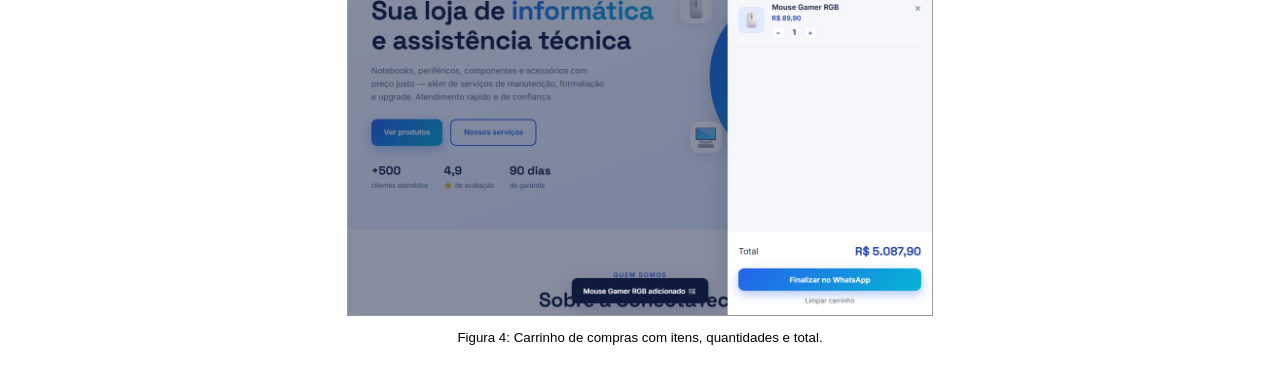
==== commit 914157a9: "Documentacao: remove comentarios dos trechos de codigo" ====
--- a/acex/doc.html
+++ b/acex/doc.html
@@ -264,8 +264,8 @@
     } else {
         carrinho.push({ ...produto, qtd: 1 });
     }
-    salvarCarrinho();   // grava no localStorage
-    renderCarrinho();   // atualiza a tela
+    salvarCarrinho();
+    renderCarrinho();
 }</pre>
 
   <p>Montar a mensagem do pedido e abrir o WhatsApp:</p>
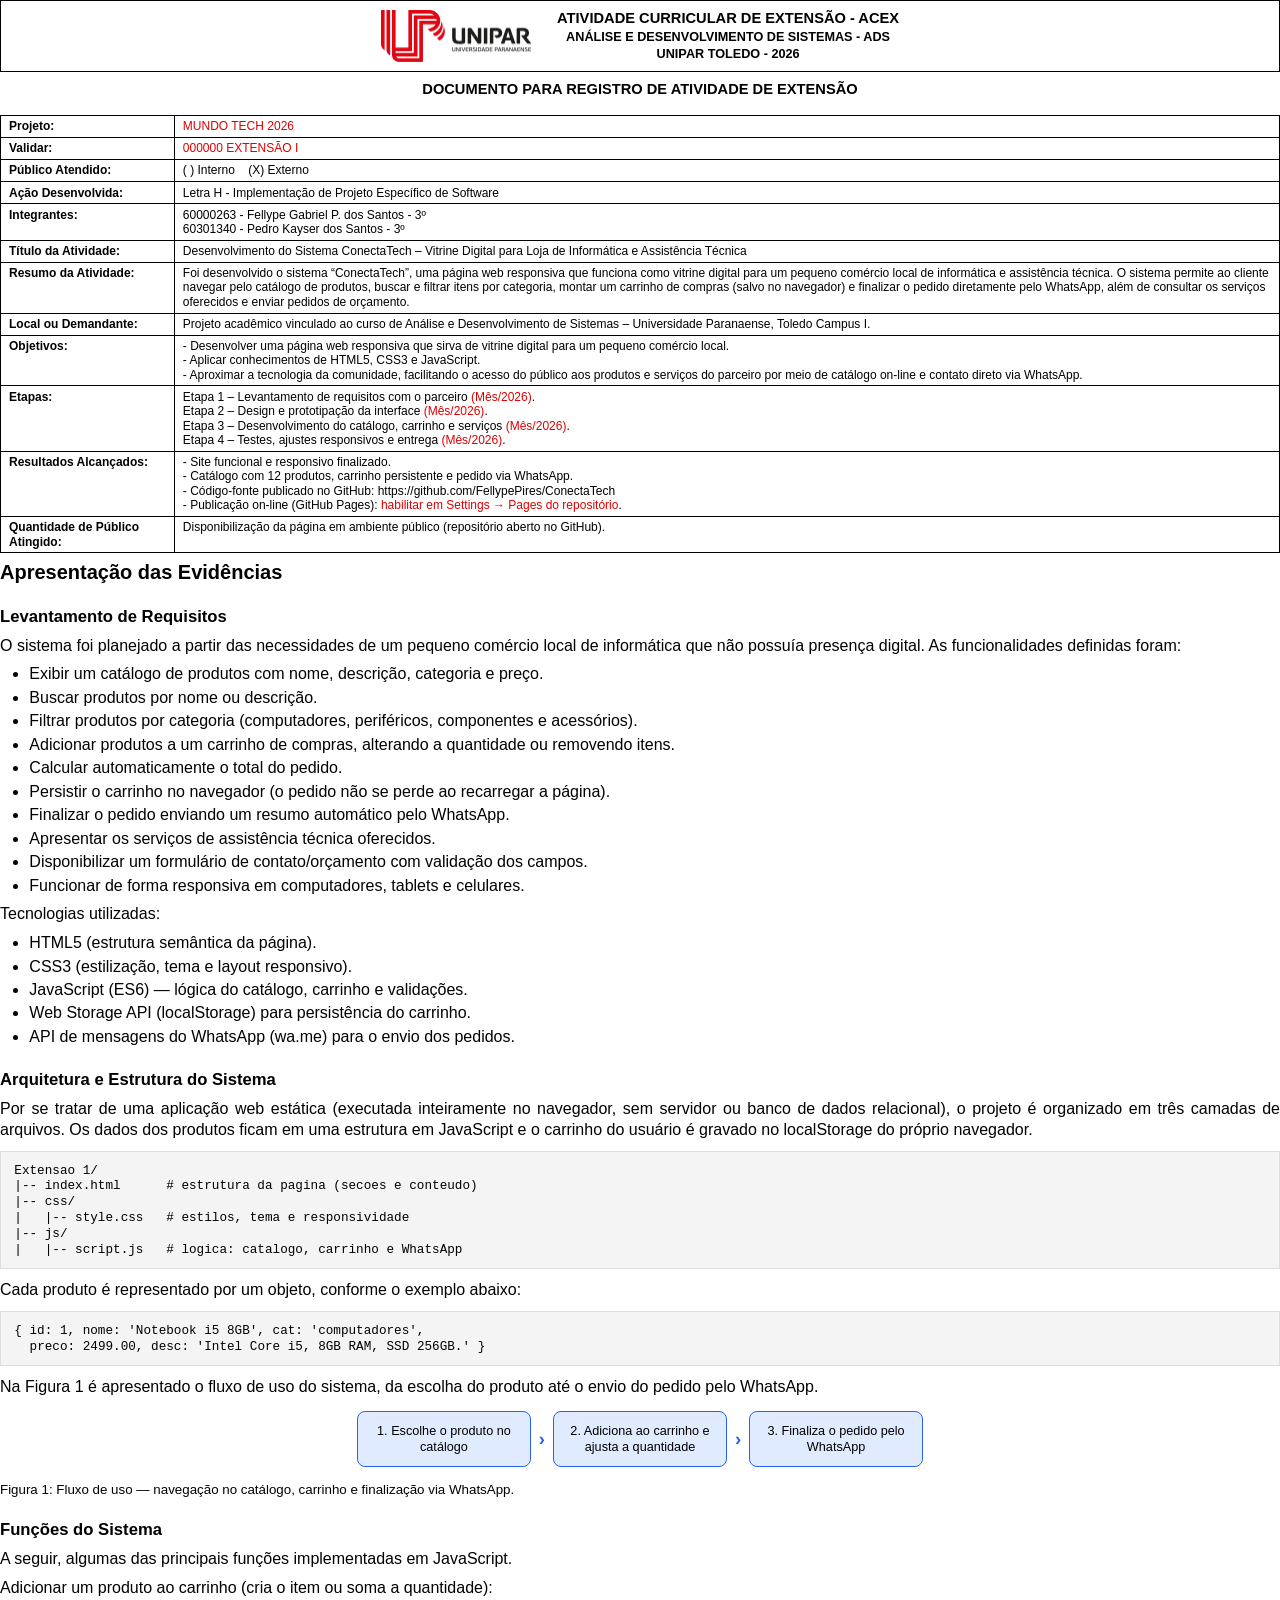
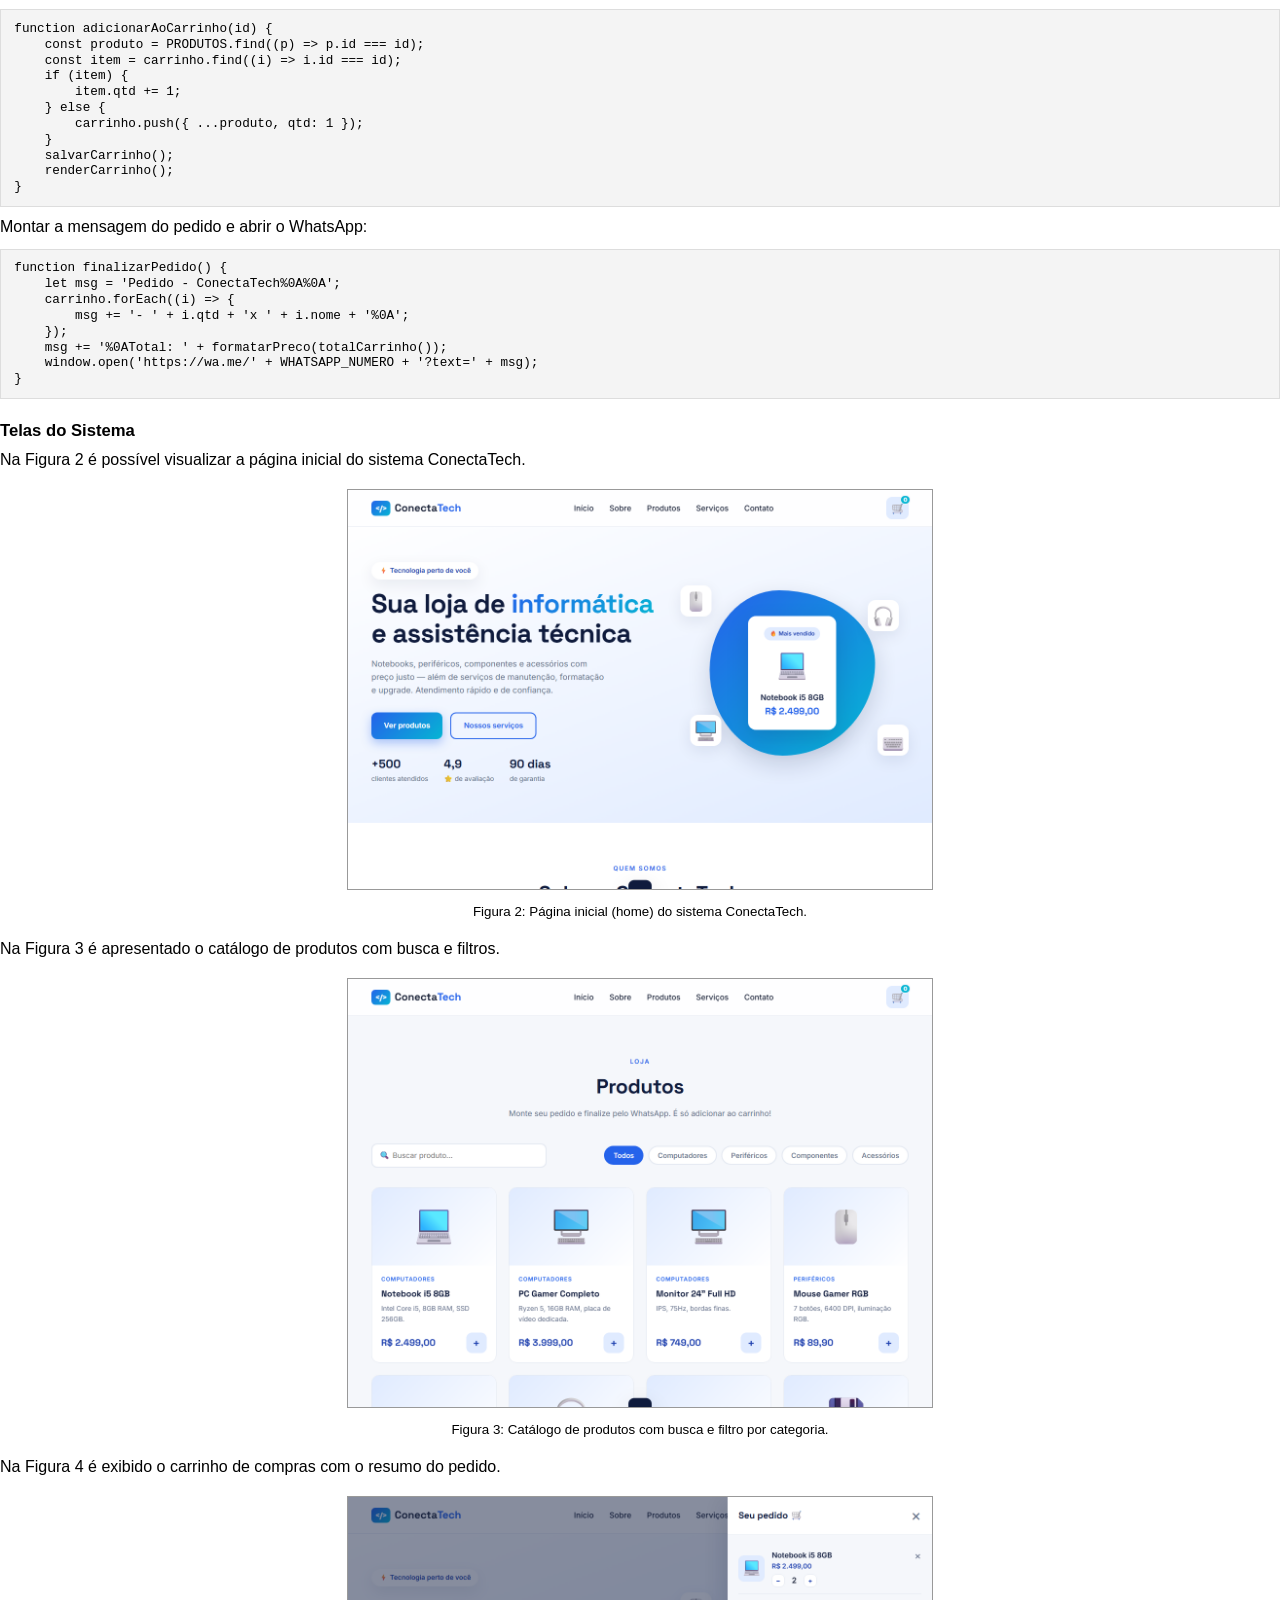
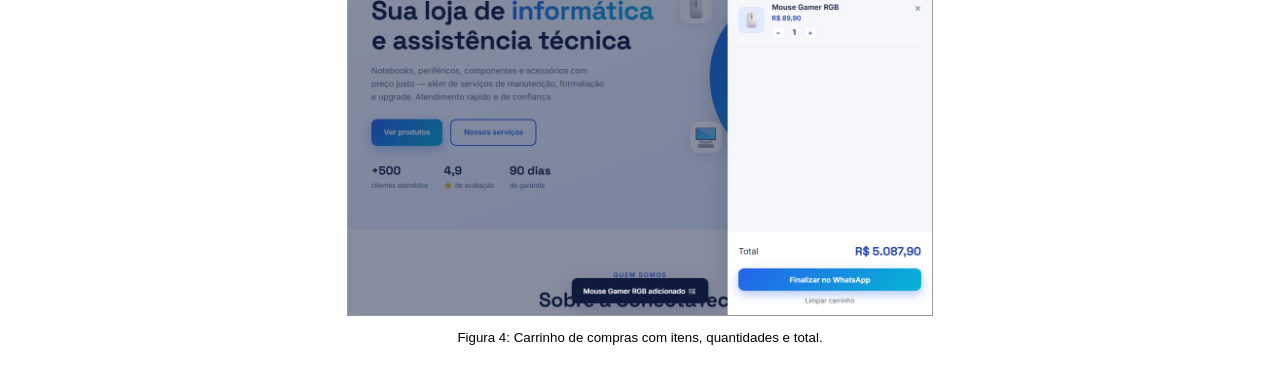
==== commit c1a5cf99: "Documentacao: ajusta campos para projeto academico (sem parceiro externo)" ====
--- a/acex/doc.html
+++ b/acex/doc.html
@@ -168,7 +168,7 @@
     </tr>
     <tr>
       <td class="lbl">Local ou Demandante:</td>
-      <td>Nome do comércio parceiro / cidade — em parceria com o curso de Análise e Desenvolvimento de Sistemas, Universidade Paranaense, Toledo Campus I.</td>
+      <td>Projeto acadêmico vinculado ao curso de Análise e Desenvolvimento de Sistemas – Universidade Paranaense, Toledo Campus I.</td>
     </tr>
     <tr>
       <td class="lbl">Objetivos:</td>
@@ -192,7 +192,7 @@
     </tr>
     <tr>
       <td class="lbl">Quantidade de Público Atingido:</td>
-      <td>Aproximadamente XX pessoas (clientes do comércio parceiro) + disponibilização da página em ambiente público.</td>
+      <td>Disponibilização da página em ambiente público (repositório aberto no GitHub).</td>
     </tr>
   </table>
 
